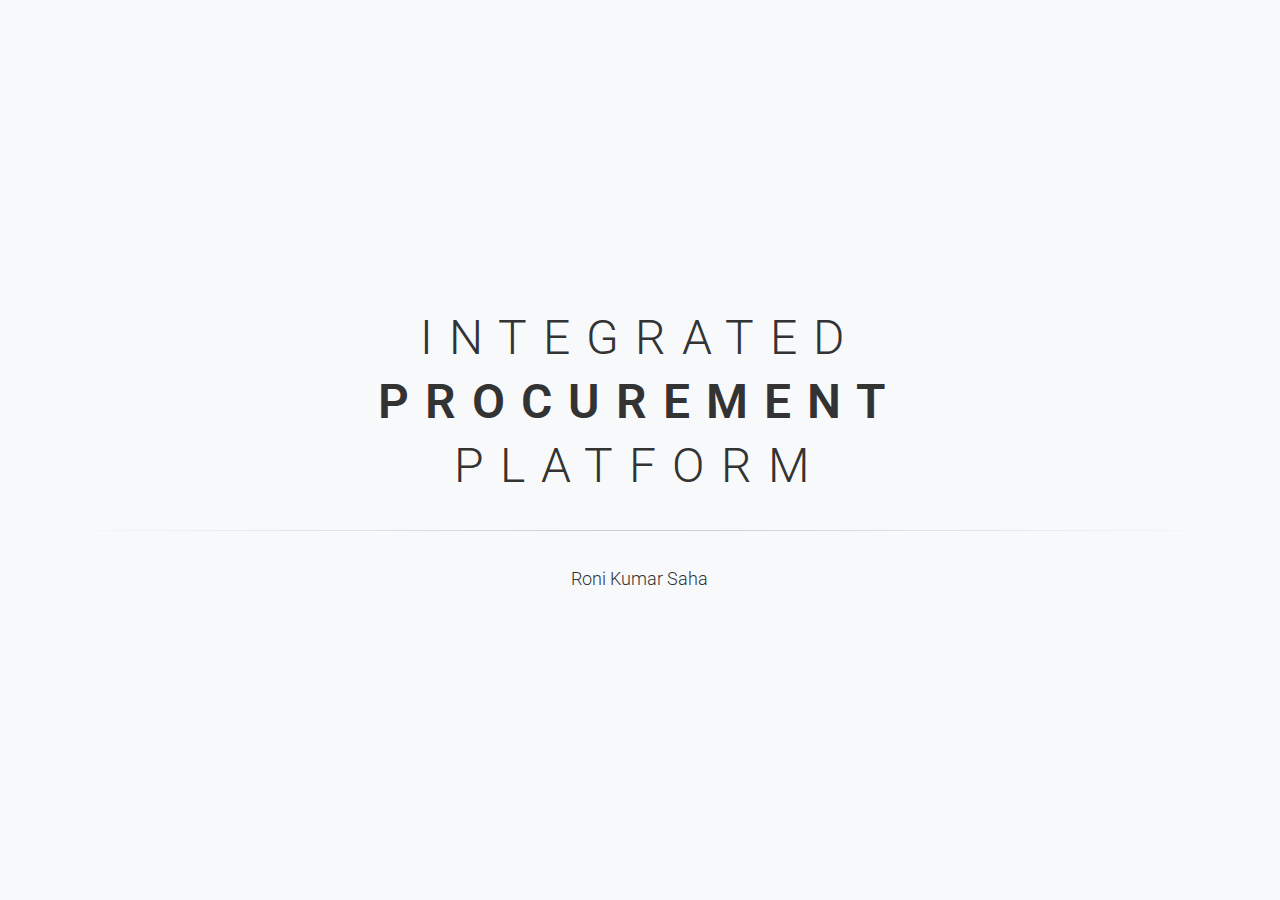
==== index.html @ 36baa663 "Slide added" ====
<!doctype html>
<html lang="en" prefix="og: http://ogp.me/ns#">
  <head>
    <meta charset="utf-8">
    <meta name="viewport" content="width=device-width, initial-scale=1">

    <!-- SEO -->
    <title>Integrated Procurement Platform </title>
    <meta name="description" content="Presentation on Next-Generation-Procurement Platform">

    <!-- Google Fonts -->
    <link href="https://fonts.googleapis.com/css?family=Roboto:100,100i,300,300i,400,400i,700,700i%7CMaitree:200,300,400,600,700&amp;subset=latin-ext" rel="stylesheet">

    <!-- CSS WebSlides -->
    <link rel="stylesheet" type='text/css' media='all' href="static/css/webslides.css">

    <!-- Optional - CSS SVG Icons (Font Awesome) -->
    <link rel="stylesheet" type='text/css' media='all' href="static/css/svg-icons.css">

    <!-- FAVICONS -->
    <link rel="shortcut icon" sizes="16x16" href="static/images/favicons/favicon.png">
    <link rel="shortcut icon" sizes="32x32" href="static/images/favicons/favicon-32.png">
    <link rel="apple-touch-icon icon" sizes="76x76" href="static/images/favicons/favicon-76.png">
    <link rel="apple-touch-icon icon" sizes="120x120" href="static/images/favicons/favicon-120.png">
    <link rel="apple-touch-icon icon" sizes="152x152" href="static/images/favicons/favicon-152.png">
    <link rel="apple-touch-icon icon" sizes="180x180" href="static/images/favicons/favicon-180.png">
    <link rel="apple-touch-icon icon" sizes="192x192" href="static/images/favicons/favicon-192.png">

    <!-- Android -->
    <meta name="mobile-web-app-capable" content="yes">
    <meta name="theme-color" content="#333333">

  </head>
  <body>
    <main role="main">
      <article id="webslides">
        <!-- Quick Guide
          - Each parent <section> in the <article id="webslides"> element is an individual slide.
          - Vertical sliding = <article id="webslides" class="vertical">
          - <div class="wrap"> = container 90% / <div class="wrap size-50"> = 45%;
        -->

        <section class="aligncenter">
          <div class="wrap">
            <div class="content-center">
              <h2 class="text-landing">INTEGRATED <b>PROCUREMENT</b> PLATFORM</h2>
            </div>
            <hr>
            <p class="content-center">
              Roni Kumar Saha
            </p>
          </div>
          <!-- .end .wrap -->
        </section>


        <section>
          <div class="wrap aligncenter">
            <h2><strong>What?</strong></h2>
          </div>
          <!-- .end .wrap -->
        </section>

        <section>
          <div class="wrap">
            <h2>Key properties</h2>
            <ul class="flexblock features">
              <li>
                <div>
                  <h2>
                    <svg class="fa-cloud">
                      <use xlink:href="#fa-cloud"></use>
                    </svg>
                    Cloud-Based​
                  </h2>
                  A cloud-based solution​
                </div>
              </li>
              <li>
                <div>
                  <h2>
                    <svg class="fa-link">
                      <use xlink:href="#fa-link"></use>
                    </svg>
                    Workflow Driven​
                  </h2>
                  Process are Workflow driven​
                </div>
              </li>
              <li>
                <div>
                  <h2>
                    <svg class="fa-sitemap">
                      <use xlink:href="#fa-sitemap"></use>
                    </svg>
                    Scalable
                  </h2>
                  Scalable to support high uses
                </div>
              </li>

              <li>
                <div>
                  <h2>
                    <svg class="fa-plug">
                      <use xlink:href="#fa-plug"></use>
                    </svg>
                    Open by design and easily extensible
                  </h2>
                </div>
              </li>
              <li>
                <div>
                  <h2>
                    <svg class="fa-th-large">
                      <use xlink:href="#fa-th-large"></use>
                    </svg>
                    Support processes of its stakeholders too.​
                  </h2>
                </div>
              </li>
              <li>
                <div>
                  <h2>
                    <svg class="fa-cogs">
                      <use xlink:href="#fa-cogs"></use>
                    </svg>
                    Support different types of process​
                  </h2>
                </div>
              </li>
            </ul>
          </div>
        </section>

        <section>
          <div class="wrap">
            <h3>biTS's Simple Model For BPO​</h3>
            <ul class="flexblock steps">
              <li>
                <span>
                  <svg class="fa-cogs">
                    <use xlink:href="#fa-cogs"></use>
                  </svg>
                </span>
                <h2>01. Build tools and technologies</h2>
              </li>
              <li>
                <div class="process step-2"></div>
                <span>
                  <svg class="fa-info-circle">
                    <use xlink:href="#fa-info-circle"></use>
                  </svg>
                </span>
                <h2>02. Gather domain knowledge​</h2>
              </li>
              <li>
                <div class="process step-3"></div>
                <span>
                  <svg class="fa-heartbeat">
                    <use xlink:href="#fa-heartbeat"></use>
                  </svg>
                </span>
                <h2>03. Improve Customer relationships​</h2>
              </li>
              <li>
                <div class="process step-3"></div>
                <span>
                   <svg class="fa-magic">
                    <use xlink:href="#fa-magic"></use>
                  </svg>
                </span>
                <h2>04. Introduce BPO Service​</h2>
              </li>

            </ul>
          </div>
          <!-- .end .wrap -->
        </section>







        <section class="aligncenter">
          <h2 class="text-emoji zoomIn">😎</h2>
          <h3><strong>Thank you!</strong></h3>
            <p><a href="https://twitter.com/ronisaha" title="@Roni on Twitter">@ronisaha</a></p>
        </section>

      </article>
      <!-- end article -->
    </main>
    <!-- end main -->

   <!-- A global footer

     <footer role="contentinfo">
      <div class="wrap">
        <p>An <a href="https://github.com/webslides/webslides">open source solution</a>, by <a href="https://twitter.com/webslides">@webslides</a>.</p>
      </div>
    </footer>  -->

    <!-- Required -->
    <script src="static/js/webslides.js"></script>
    <script>
      window.ws = new WebSlides();
    </script>

    <!-- OPTIONAL - svg-icons.js (fontastic.me - Font Awesome as svg icons) -->
    <script defer src="static/js/svg-icons.js"></script>

  </body>
</html>
---- static/css/svg-icons.css ----
/*=====================================================
Important! 
/js/svg-icons.js is required.
======================================================= */

/*=====================================================
Font Awesome 4.4 as SVG Icons via http://fontastic.me  
class = .fa- (Go to https://fortawesome.github.io/Font-Awesome/icons/)

SVG ICONS - Don't use icon fonts: 
https://speakerdeck.com/ninjanails/death-to-fa-fonts
======================================================= */

svg {
	display: inline-block;
	vertical-align: middle;
	width: 1em;
	height: 1em;

}
[class*="fa-"].large{font-size: 8rem;}


.fa-glass {
	width: 1.0000000298023224em;
}

.fa-music {
	width: 0.8571396097540855em;
}

.fa-search {
	width: 0.9285706554849185em;
}

.fa-envelope-o {
	width: 1.000000972300768em;
}

.fa-heart {
	width: 0.9999999646097422em;
}

.fa-star {
	width: 0.9285713043063879em;
}

.fa-star-o {
	width: 0.9285713043063879em;
}

.fa-user {
	width: 0.785713868836563em;
}

.fa-film {
	width: 1.071429569274187em;
}

.fa-th-large {
	width: 0.9285712415972966em;
}

.fa-th {
	width: 1.0000000521540642em;
}

.fa-th-list {
	width: 1.0000000521540642em;
}

.fa-check {
	width: 1.0000000596046448em;
}

.fa-close {
	width: 0.7857149094343185em;
}

.fa-search-plus {
	width: 0.9285706554849185em;
}

.fa-search-minus {
	width: 0.9285706554849185em;
}

.fa-power-off {
	width: 0.8571455205480252em;
}

.fa-signal {
	width: 0.9999999916180968em;
}

.fa-trash-o {
	width: 0.7857138803228736em;
}

.fa-home {
	width: 0.928572153672576em;
}

.fa-file-o {
	width: 0.8571445867419243em;
}

.fa-clock-o {
	width: 0.8571425850192682em;
}

.fa-road {
	width: 1.0714228972792625em;
}

.fa-download {
	width: 0.9285713359713554em;
}

.fa-arrow-circle-o-down {
	width: 0.8571425850192682em;
}

.fa-arrow-circle-o-up {
	width: 0.8571425850192682em;
}

.fa-inbox {
	width: 0.8571455143392086em;
}

.fa-play-circle-o {
	width: 0.8571425850192682em;
}

.fa-repeat {
	width: 0.8571445668737852em;
}

.fa-refresh {
	width: 0.8571436268589423em;
}

.fa-list-alt {
	width: 1.000000972300768em;
}

.fa-lock {
	width: 1.000000972300768em;
}

.fa-flag {
	width: 1.0357158780097961em;
}

.fa-headphones {
	width: 0.9285684004426003em;
}

.fa-volume-off {
	width: 0.42857232317328453em;
}

.fa-volume-down {
	width: 0.642858412116766em;
}

.fa-volume-up {
	width: 0.9285729192197323em;
}

.fa-qrcode {
	width: 0.7857138514518738em;
}

.fa-tag {
	width: 0.8454238213598728em;
}

.fa-tags {
	width: 1.0597098506987095em;
}

.fa-book {
	width: 0.9302451089024544em;
}

.fa-bookmark {
	width: 0.7142852507531643em;
}

.fa-print {
	width: 0.9285733308643103em;
}

.fa-camera {
	width: 1.0714288031060732em;
}

.fa-font {
	width: 0.9285733103752136em;
}

.fa-bold {
	width: 0.7857098877429962em;
}

.fa-italic {
	width: 0.5714278221130371em;
}

.fa-text-height {
	width: 1.000002734363079em;
}

.fa-text-width {
	width: 0.857142724096775em;
}

.fa-align-left {
	width: 0.9999999664723873em;
}

.fa-align-center {
	width: 1.0000009797513485em;
}

.fa-align-right {
	width: 1.0000009797513485em;
}

.fa-align-justify {
	width: 1.0000009797513485em;
}

.fa-list {
	width: 0.9999999906867743em;
}

.fa-dedent {
	width: 0.9999989476054907em;
}

.fa-indent {
	width: 0.9999989476054907em;
}

.fa-video-camera {
	width: 0.9999980057277753em;
}

.fa-image {
	width: 1.071429569274187em;
}

.fa-pencil {
	width: 0.8454248607158661em;
}

.fa-map-marker {
	width: 0.8714316554367542em;
	margin-top: -0.2em;
}

.fa-adjust {
	width: 0.8571425850192682em;
}

.fa-tint {
	width: 0.8714316815137863em;
}

.fa-edit {
	width: 0.9955342138805463em;
}

.fa-share-square-o {
	width: 0.9285693491497113em;
}

.fa-check-square-o {
	width: 0.9280096615352704em;
}

.fa-arrows {
	width: 0.9999999888241291em;
}

.fa-step-backward {
	width: 0.5714307241141796em;
}

.fa-fast-backward {
	width: 1.000000935047865em;
}

.fa-backward {
	width: 0.9966524690389633em;
}

.fa-play {
	width: 0.7851562518626451em;
}

.fa-pause {
	width: 0.8571436069905758em;
}

.fa-stop {
	width: 0.8571436069905758em;
}

.fa-forward {
	width: 0.8604901600629091em;
}

.fa-fast-forward {
	width: 0.9999990034848452em;
}

.fa-step-forward {
	width: 0.5714267063885927em;
}

.fa-eject {
	width: 0.85825614631176em;
}

.fa-chevron-left {
	width: 0.7500009983778em;
}

.fa-chevron-right {
	width: 0.6785712540149689em;
}

.fa-plus-circle {
	width: 0.8571425850192682em;
}

.fa-minus-circle {
	width: 0.8571425850192682em;
}

.fa-times-circle {
	width: 0.8571425850192682em;
}

.fa-check-circle {
	width: 0.8571425850192682em;
}

.fa-question-circle {
	width: 0.8571425850192682em;
}

.fa-info-circle {
	width: 0.8571425850192682em;
}

.fa-crosshairs {
	width: 0.8571436069905758em;
}

.fa-times-circle-o {
	width: 0.8571425850192682em;
}

.fa-check-circle-o {
	width: 0.8571425850192682em;
}

.fa-ban {
	width: 0.8571426247557004em;
}

.fa-arrow-left {
	width: 0.8928571492433548em;
}

.fa-arrow-right {
	width: 0.8214280630151052em;
}

.fa-arrow-up {
	width: 0.9285692870616913em;
}

.fa-arrow-down {
	width: 0.9285712018609047em;
}

.fa-mail-forward {
	width: 1.0000031888484955em;
}

.fa-expand {
	width: 0.8571445606648922em;
}

.fa-compress {
	width: 0.8571445886045694em;
}

.fa-plus {
	width: 0.785714827477932em;
}

.fa-minus {
	width: 0.7857138440012932em;
}

.fa-asterisk {
	width: 0.9285713285207748em;
}

.fa-exclamation-circle {
	width: 0.8571425850192682em;
}

.fa-leaf {
	width: 0.9999980080174282em;
}

.fa-fire {
	width: 0.7857128586620092em;
}

.fa-eye {
	width: 0.9999980051070452em;
}

.fa-eye-slash {
	width: 1.000001983717084em;
}

.fa-exclamation-triangle {
	width: 0.9999999636784196em;
}

.fa-plane {
	width: 0.7860879210056737em;
}

.fa-calendar {
	width: 0.9285707051554937em;
}

.fa-random {
	width: 0.9999999022111297em;
}

.fa-comment {
	width: 0.9999974196152834em;
}

.fa-magnet {
	width: 0.8571425850192682em;
}

.fa-chevron-up {
	width: 0.9999999701976776em;
}

.fa-chevron-down {
	width: 0.9999999850988388em;
}

.fa-retweet {
	width: 1.0714306645095348em;
}

.fa-shopping-cart {
	width: 0.9285732470452785em;
}

.fa-folder {
	width: 0.9285712813336886em;
}

.fa-folder-open {
	width: 1.0485479356721044em;
}

.fa-arrows-v {
	width: 0.42857228219509125em;
}

.fa-arrows-h {
	width: 1.000000972300768em;
}

.fa-bar-chart {
	width: 1.1428574323654175em;
}



.fa-camera-retro {
	width: 1.0000000074505806em;
}

.fa-key {
	width: 0.9391738375027963em;
}

.fa-cogs {
	width: 1.0714287403970957em;
}

.fa-comments {
	width: 1.0000034073991628em;
}

.fa-thumbs-o-up {
	width: 0.8571465983986855em;
}

.fa-thumbs-o-down {
	width: 0.8571435585618019em;
}

.fa-star-half {
	width: 0.4642870929092169em;
}

.fa-heart-o {
	width: 1.0000009778887033em;
}

.fa-sign-out {
	width: 0.875000032285854em;
}

.fa-linkedin-square {
	width: 0.8571416462459638em;
}

.fa-thumb-tack {
	width: 0.6428600810468197em;
}

.fa-external-link {
	width: 0.9999981845417096em;
}

.fa-sign-in {
	width: 0.8571436069905758em;
}

.fa-trophy {
	width: 0.9285706554849185em;
}

.fa-upload {
	width: 0.9285723492503166em;
}

.fa-lemon-o {
	width: 0.8565869312733412em;
}

.fa-phone {
	width: 0.7857128540053964em;
}

.fa-square-o {
	width: 0.7857118571796491em;
}

.fa-bookmark-o {
	width: 0.7142852507531643em;
}

.fa-phone-square {
	width: 0.8571416462459638em;
}

.fa-unlock {
	width: 1.000000972300768em;
}

.fa-credit-card {
	width: 1.0714279003441334em;
}

.fa-feed {
	width: 0.7864560410380363em;
}

.fa-hdd-o {
	width: 0.8571435995399952em;
}

.fa-bullhorn {
	width: 1.000001672655344em;
}

.fa-bell-o {
	width: 0.999999426305294em;
}

.fa-certificate {
	width: 0.8571425257250667em;
}

.fa-hand-o-right {
	width: 1.0000000074505806em;
}

.fa-hand-o-left {
	width: 0.9999989792704582em;
}

.fa-hand-o-up {
	width: 0.8571425552167966em;
}

.fa-hand-o-down {
	width: 0.8571416288614273em;
}

.fa-arrow-circle-left {
	width: 0.8571425850192682em;
}

.fa-arrow-circle-right {
	width: 0.8571425850192682em;
}

.fa-arrow-circle-up {
	width: 0.8571425850192682em;
}

.fa-arrow-circle-down {
	width: 0.8571425850192682em;
}

.fa-wrench {
	width: 0.9391775503754616em;
}

.fa-tasks {
	width: 1.0000009797513485em;
}

.fa-filter {
	width: 0.7857138165272772em;
}

.fa-arrows-alt {
	width: 0.857147540897131em;
}

.fa-group {
	width: 1.071428755919138em;
}

.fa-chain {
	width: 0.9285723119974136em;
}

.fa-cloud {
	width: 1.0714285423358234em;
}

.fa-flask {
	width: 0.9285696372389793em;
}

.fa-cut {
	width: 0.9975810423493385em;
}

.fa-copy {
	width: 1.0000010058283806em;
}

.fa-paperclip {
	width: 0.7857148349285126em;
}

.fa-floppy-o {
	width: 0.8571445867419243em;
}

.fa-square {
	width: 0.8571416462459638em;
}

.fa-bars {
	width: 0.8571436069905758em;
}

.fa-list-ul {
	width: 1.0000010132789612em;
}

.fa-list-ol {
	width: 1.0083701331168413em;
}

.fa-strikethrough {
	width: 0.9999989485368133em;
}

.fa-underline {
	width: 0.8571445560082793em;
}

.fa-table {
	width: 0.9285723157227039em;
}

.fa-magic {
	width: 0.9436386581510305em;
}

.fa-truck {
	width: 1.0357128381729126em;
}

.fa-pinterest {
	width: 0.8571391701698303em;
}

.fa-pinterest-square {
	width: 0.8571406031646802em;
}

.fa-google-plus-square {
	width: 0.8571416462459638em;
}

.fa-google-plus {
	width: 1.2857149516544268em;
}

.fa-money {
	width: 1.0714295767247677em;
}

.fa-caret-down {
	width: 0.571429718285799em;
}

.fa-caret-up {
	width: 0.5714296959340572em;
}

.fa-caret-left {
	width: 0.3928574174642563em;
}

.fa-caret-right {
	width: 0.32142970090126255em;
}

.fa-columns {
	width: 0.9285723157227039em;
}

.fa-sort {
	width: 0.5714296959340572em;
}

.fa-sort-desc {
	width: 0.571429718285799em;
}

.fa-sort-asc {
	width: 0.5714296959340572em;
}

.fa-envelope {
	width: 1.0000022239983082em;
}

.fa-linkedin {
	width: 0.8571429451305903em;
}

.fa-rotate-left {
	width: 0.8571445606648922em;
}

.fa-gavel {
	width: 1.0106014609336853em;
}

.fa-dashboard {
	width: 1.000001922249794em;
}

.fa-comment-o {
	width: 0.9999974196152834em;
}

.fa-comments-o {
	width: 1.0000035266084524em;
}

.fa-bolt {
	width: 1.000000972300768em;
}

.fa-sitemap {
	width: 1.0000010058283806em;
}

.fa-umbrella {
	width: 0.9285703394562006em;
}

.fa-clipboard {
	width: 1.000001959502697em;
}

.fa-lightbulb-o {
	width: 0.5714296922087669em;
}

.fa-exchange {
	width: 0.9999989476054907em;
}

.fa-cloud-download {
	width: 1.0714285423358234em;
}

.fa-cloud-upload {
	width: 1.0714285423358234em;
}

.fa-user-md {
	width: 0.785713868836563em;
}

.fa-stethoscope {
	width: 0.7857138092319147em;
}

.fa-suitcase {
	width: 1.000000116725687em;
}

.fa-bell {
	width: 0.999999426305294em;
}

.fa-coffee {
	width: 1.0357122694451846em;
}

.fa-cutlery {
	width: 0.7857128530740738em;
}

.fa-file-text-o {
	width: 0.8571445867419243em;
}

.fa-building-o {
	width: 1.000000116725687em;
}

.fa-hospital-o {
	width: 1.000000116725687em;
}

.fa-ambulance {
	width: 1.1071423441171646em;
}

.fa-medkit {
	width: 1.000000116725687em;
}

.fa-fighter-jet {
	width: 1.0714295953512192em;
}

.fa-beer {
	width: 0.9642851203680038em;
}

.fa-h-square {
	width: 0.8571416462459638em;
}

.fa-plus-square {
	width: 0.8571416462459638em;
}

.fa-angle-double-left {
	width: 0.5892861261963844em;
}

.fa-angle-double-right {
	width: 0.5535723362118006em;
}

.fa-angle-double-up {
	width: 0.642861433327198em;
}

.fa-angle-double-down {
	width: 0.6428574100136757em;
}

.fa-angle-left {
	width: 0.3750009909272194em;
}

.fa-angle-right {
	width: 0.3392861280590296em;
}

.fa-angle-up {
	width: 0.642861433327198em;
}

.fa-angle-down {
	width: 0.6428574100136757em;
}

.fa-desktop {
	width: 1.071435708552599em;
}

.fa-laptop {
	width: 1.071429569274187em;
}

.fa-tablet {
	width: 1.071429569274187em;
}

.fa-mobile {
	width: 1.071429569274187em;
}

.fa-circle-o {
	width: 0.8571425850192682em;
}

.fa-quote-left {
	width: 0.9285713583230972em;
}

.fa-quote-right {
	width: 0.9285713285207748em;
}

.fa-spinner {
	width: 1.0000000596046448em;
}

.fa-circle {
	width: 0.8571425850192682em;
}

.fa-mail-reply {
	width: 1.0000029690563679em;
}

.fa-folder-o {
	width: 0.9285712813336886em;
}

.fa-folder-open-o {
	width: 1.0652896141011752em;
}

.fa-smile-o {
	width: 0.8571425850192682em;
}

.fa-frown-o {
	width: 0.8571425850192682em;
}

.fa-meh-o {
	width: 0.8571425850192682em;
}

.fa-gamepad {
	width: 1.0714295854171496em;
}

.fa-keyboard-o {
	width: 1.0714286640286446em;
}

.fa-flag-o {
	width: 1.0357160121202469em;
}

.fa-flag-checkered {
	width: 1.0357160121202469em;
}

.fa-terminal {
	width: 0.9358262214809656em;
}

.fa-code {
	width: 1.0714276805520058em;
}

.fa-mail-reply-all {
	width: 0.9999999292194843em;
}

.fa-star-half-empty {
	width: 0.9285682821646333em;
}

.fa-location-arrow {
	width: 0.7859947793185711em;
}

.fa-crop {
	width: 0.9285703515633941em;
}

.fa-code-fork {
	width: 0.5714296698570251em;
}

.fa-chain-broken {
	width: 0.9285713344191509em;
}

.fa-question {
	width: 0.6221200153231621em;
}

.fa-info {
	width: 0.857143547385931em;
}

.fa-exclamation {
	width: 0.857143547385931em
}

.fa-superscript {
	width: 0.8588164150714874em;
}

.fa-subscript {
	width: 0.8599326312541962em;
}

.fa-eraser {
	width: 1.071428793715313em;
}

.fa-puzzle-piece {
	width: 0.9285733483266085em;
}

.fa-microphone {
	width: 0.6428574770689011em;
}

.fa-microphone-slash {
	width: 0.7857128698378801em;
}

.fa-shield {
	width: 0.7142831720411777em;
}

.fa-calendar-o {
	width: 0.9285707051554937em;
}

.fa-fire-extinguisher {
	width: 0.7845058117527515em;
}

.fa-rocket {
	width: 0.9441959485411644em;
}

.fa-maxcdn {
	width: 0.9815869629383087em;
}

.fa-chevron-circle-left {
	width: 0.8571425850192682em;
}

.fa-chevron-circle-right {
	width: 0.8571425850192682em;
}

.fa-chevron-circle-up {
	width: 0.8571425850192682em;
}

.fa-chevron-circle-down {
	width: 0.8571425850192682em;
}

.fa-html5 {
	width: 0.7857138514518738em;
}

.fa-css3 {
	width: 1.0000000596046448em;
}

.fa-anchor {
	width: 0.9999980125576258em;
}

.fa-unlock-alt {
	width: 1.000000972300768em;
}

.fa-bullseye {
	width: 0.8571425850192682em;
}

.fa-ellipsis-h {
	width: 0.7857148125767708em;
}

.fa-ellipsis-v {
	width: 0.21428712457418442em;
}

.fa-rss-square {
	width: 0.8571416462459638em;
}

.fa-play-circle {
	width: 0.8571425850192682em;
}

.fa-ticket {
	width: 1.0005576871335506em;
}

.fa-minus-square {
	width: 0.8571416462459638em;
}

.fa-minus-square-o {
	width: 0.7857118571796491em;
}

.fa-level-up {
	width: 0.5734755680896342em;
}

.fa-level-down {
	width: 0.5731032819021493em;
}

.fa-check-square {
	width: 0.8571416462459638em;
}

.fa-pencil-square {
	width: 0.8571416462459638em;
}

.fa-external-link-square {
	width: 0.8571416462459638em;
}

.fa-share-square {
	width: 0.8571416462459638em;
}

.fa-caret-square-o-down {
	width: 0.8571416462459638em;
}

.fa-caret-square-o-up {
	width: 0.8571416462459638em;
}

.fa-caret-square-o-right {
	width: 0.8571416462459638em;
}

.fa-eur {
	width: 0.565288751386106em;
}

.fa-gbp {
	width: 0.5691953515633941em;
}

.fa-dollar {
	width: 0.5691973492503166em;
}

.fa-inr {
	width: 0.5011180695146322em;
}

.fa-cny {
	width: 0.5731013106415048em;
}

.fa-rouble {
	width: 0.7142853057011962em;
}

.fa-krw {
	width: 1.0000009899958968em;
}

.fa-bitcoin {
	width: 0.736978217959404em;
}

.fa-file {
	width: 0.8571426197886467em;
}

.fa-file-text {
	width: 0.8571426197886467em;
}

.fa-sort-alpha-asc {
	width: 0.9428952634334564em;
}

.fa-sort-alpha-desc {
	width: 0.9428952634334564em;
}

.fa-sort-amount-asc {
	width: 1.0159967839717865em;
}

.fa-sort-amount-desc {
	width: 1.0159967839717865em;
}

.fa-sort-numeric-asc {
	width: 0.8452380001544952em;
}

.fa-sort-numeric-desc {
	width: 0.8452380001544952em;
}

.fa-thumbs-up {
	width: 0.8928591571748257em;
}

.fa-thumbs-down {
	width: 0.8928584419190884em;
}

.fa-youtube-square {
	width: 0.8571416462459638em;
}

.fa-youtube {
	width: 0.8571435324847698em;
}

.fa-xing {
	width: 0.786087267100811em;
}

.fa-xing-square {
	width: 0.8571416462459638em;
}

.fa-youtube-play {
	width: 1.0000000305008143em;
}

.fa-stack-overflow {
	width: 0.8571415841579437em;
}

.fa-instagram {
	width: 0.8571416462459638em;
}

.fa-flickr {
	width: 0.8571436131993941em;
}

.fa-adn {
	width: 0.8571425850192682em;
}

.fa-bitbucket {
	width: 0.78617824614048em;
}

.fa-bitbucket-square {
	width: 0.8571416462459638em;
}

.fa-tumblr {
	width: 0.6093739867210388em;
}

.fa-tumblr-square {
	width: 0.8571416462459638em;
}

.fa-long-arrow-down {
	width: 0.42857166891917586em;
}

.fa-long-arrow-up {
	width: 0.4285729229450226em;
}

.fa-long-arrow-left {
	width: 1.0357138589024544em;
}

.fa-long-arrow-right {
	width: 0.9642862295731902em;
}

.fa-female {
	width: 0.7142941057682037em;
}

.fa-male {
	width: 0.5714317113161087em;
}

.fa-gittip {
	width: 0.8571425850192682em;
}

.fa-sun-o {
	width: 1.0000000223517418em;
}

.fa-moon-o {
	width: 0.8213352287809048em;
}

.fa-archive {
	width: 1.0000020563602448em;
}

.fa-bug {
	width: 0.9285741709172726em;
}

.fa-vk {
	width: 1.0777527708560228em;
}

.fa-weibo {
	width: 1.0041852121551074em;
}

.fa-renren {
	width: 0.8571416437625885em;
}

.fa-pagelines {
	width: 0.7823682955154254em;
}

.fa-stack-exchange {
	width: 0.7142871618270874em;
}

.fa-arrow-circle-o-right {
	width: 0.8571425850192682em;
}

.fa-arrow-circle-o-left {
	width: 0.8571425850192682em;
}

.fa-caret-square-o-left {
	width: 0.8571416462459638em;
}

.fa-dot-circle-o {
	width: 0.8571425850192682em;
}

.fa-wheelchair {
	width: 0.9090400412678719em;
}

.fa-vimeo-square {
	width: 0.8571416462459638em;
}

.fa-try {
	width: 0.6428615320473909em;
}

.fa-plus-square-o {
	width: 0.7857118571796491em;
}

.fa-space-shuttle {
	width: 1.214285247027874em;
}

.fa-slack {
	width: 0.9285693690180779em;
}

.fa-envelope-square {
	width: 0.8571436131993941em;
}

.fa-wordpress {
	width: 1.0000000049670539em;
}

.fa-openid {
	width: 0.9999983335533216em;
}

.fa-bank {
	width: 1.0714267492294312em;
}

.fa-graduation-cap {
	width: 1.2857187371701002em;
}

.fa-yahoo {
	width: 0.8571445047855377em;
}

.fa-google {
	width: 0.8398430943489075em;
}

.fa-reddit {
	width: 1.0000000049670539em;
}

.fa-reddit-square {
	width: 0.8571416462459638em;
}

.fa-stumbleupon-circle {
	width: 0.8571425850192682em;
}

.fa-stumbleupon {
	width: 1.0714269926149882em;
}

.fa-delicious {
	width: 0.8571416462459638em;
}

.fa-digg {
	width: 1.1428574323654175em;
}

.fa-pied-piper {
	width: 0.8571416462459638em;
}

.fa-pied-piper-alt {
	width: 1.1372744292020798em;
}

.fa-drupal {
	width: 0.8571418623128011em;
}

.fa-joomla {
	width: 0.8571426148215924em;
}

.fa-language {
	width: 0.8571416030172259em;
}

.fa-fax {
	width: 1.0000000037252903em;
}

.fa-building {
	width: 0.7857138179242611em;
}

.fa-child {
	width: 0.7142872214317322em;
}

.fa-paw {
	width: 0.9285706828037519em;
}

.fa-spoon {
	width: 1.0000000298023224em;
}

.fa-cube {
	width: 0.9285703506320715em;
}

.fa-cubes {
	width: 1.2142920158803463em;
}

.fa-behance {
	width: 1.1428583860397339em;
}

.fa-behance-square {
	width: 0.8571436131993941em;
}

.fa-steam {
	width: 0.9999989867210388em;
}

.fa-steam-square {
	width: 0.8571436131992414em;
}

.fa-recycle {
	width: 1.0012093782424927em;
}

.fa-automobile {
	width: 1.1428605308756232em;
}

.fa-cab {
	width: 1.1428585043177009em;
}

.fa-tree {
	width: 0.8571485541760921em;
}

.fa-spotify {
	width: 0.8571425850192682em;
}

.fa-deviantart {
	width: 0.5714287161827087em;
}

.fa-soundcloud {
	width: 1.2857149858027697em;
}

.fa-database {
	width: 0.8571426197886467em;
}

.fa-file-pdf-o {
	width: 0.8571445867419243em;
}

.fa-file-word-o {
	width: 0.8571445867419243em;
}

.fa-file-excel-o {
	width: 0.8571445867419243em;
}

.fa-file-powerpoint-o {
	width: 0.8571445867419243em;
}

.fa-file-image-o {
	width: 0.8571445867419243em;
}

.fa-file-archive-o {
	width: 0.8571445867419243em;
}

.fa-file-audio-o {
	width: 0.8571445867419243em;
}

.fa-file-movie-o {
	width: 0.8571445867419243em;
}

.fa-file-code-o {
	width: 0.8571445867419243em;
}

.fa-vine {
	width: 0.857145681977272em;
}

.fa-codepen {
	width: 1.0000000298023224em;
}

.fa-jsfiddle {
	width: 1.1428555250167847em;
}

.fa-life-bouy {
	width: 1.0000000049670539em;
}

.fa-circle-o-notch {
	width: 0.9999980702996254em;
}

.fa-ra {
	width: 0.999438002705574em;
}

.fa-empire {
	width: 1.0000000049670539em;
}

.fa-git-square {
	width: 0.8571416462459638em;
}

.fa-git {
	width: 1.0000000447034836em;
}

.fa-hacker-news {
	width: 0.8571416462459638em;
}

.fa-tencent-weibo {
	width: 0.7142878770828247em;
}

.fa-qq {
	width: 1.0000018551945686em;
}

.fa-wechat {
	width: 1.142860472202301em;
}

.fa-paper-plane {
	width: 1.0009309110464528em;
}

.fa-paper-plane-o {
	width: 1.0005583113525063em;
}

.fa-history {
	width: 0.8571445606648922em;
}

.fa-circle-thin {
	width: 0.8571425850192682em;
}

.fa-header {
	width: 1.0000018998980522em;
}

.fa-paragraph {
	width: 0.7265684753656387em;
}

.fa-sliders {
	width: 0.8571425676345825em;
}

.fa-share-alt {
	width: 0.8571425974369049em;
}

.fa-share-alt-square {
	width: 0.8571416462459638em;
}

.fa-bomb {
	width: 1.0000009909272194em;
}

.fa-futbol-o {
	width: 1.0000000049670539em;
}

.fa-tty {
	width: 1.0000020181760192em;
}

.fa-binoculars {
	width: 1.0000019930303097em;
}

.fa-plug {
	width: 0.9999989569187164em;
}

.fa-slideshare {
	width: 1.000006040558219em;
}

.fa-twitch {
	width: 0.9999990165233612em;
}

.fa-yelp {
	width: 0.8580739721655846em;
}

.fa-newspaper-o {
	width: 1.1428594440221786em;
}

.fa-wifi {
	width: 1.142857201397419em;
}

.fa-calculator {
	width: 0.9285713012019414em;
}

.fa-google-wallet {
	width: 0.9977688640356064em;
}

.fa-cc-visa {
	width: 1.2857130939760282em;
}

.fa-cc-mastercard {
	width: 1.2857130939760282em;
}

.fa-cc-discover {
	width: 1.2857129871845245em;
}

.fa-cc-amex {
	width: 1.285718947649002em;
}

.fa-cc-paypal {
	width: 1.2857130939760282em;
}

.fa-cc-stripe {
	width: 1.2857130939760282em;
}

.fa-bell-slash {
	width: 1.1428565569221973em;
}

.fa-bell-slash-o {
	width: 1.1428565569221973em;
}

.fa-trash {
	width: 0.7857138803228736em;
}

.fa-copyright {
	width: 0.8571425850192682em;
}

.fa-at {
	width: 0.8571425999204312em;
}

.fa-eyedropper {
	width: 1.0000010132789612em;
}

.fa-paint-brush {
	width: 0.9988838285207748em;
}

.fa-birthday-cake {
	width: 0.9999999776482582em;
}

.fa-area-chart {
	width: 1.1428574323654175em;
}

.fa-pie-chart {
	width: 0.964285093049206em;
}

.fa-line-chart {
	width: 1.1428574323654175em;
}

.fa-lastfm {
	width: 1.0000022376577817em;
}

.fa-lastfm-square {
	width: 0.8571416462459638em;
}

.fa-toggle-off {
	width: 1.142858593414303em;
}

.fa-toggle-on {
	width: 1.14285634085536em;
}

.fa-bicycle {
	width: 1.28571296234918em;
}

.fa-bus {
	width: 0.8571415692567825em;
}

.fa-ioxhost {
	width: 1.1428571175783873em;
}

.fa-angellist {
	width: 0.7142852619290352em;
}

.fa-cc {
	width: 1.1428574323654175em;
}

.fa-ils {
	width: 0.7678564703091979em;
}

.fa-meanpath {
	width: 0.8571436131994687em;
}

.fa-buysellads {
	width: 0.8571436107158661em;
}

.fa-connectdevelop {
	width: 1.1428584707900882em;
}

.fa-dashcube {
	width: 0.785714864730835em;
}

.fa-forumbee {
	width: 0.8571425694972277em;
}

.fa-leanpub {
	width: 1.142857511062175em;
}

.fa-sellsy {
	width: 1.1428565382957458em;
}

.fa-shirtsinbulk {
	width: 0.8571415543556213em;
}

.fa-simplybuilt {
	width: 1.142860271036625em;
}

.fa-skyatlas {
	width: 1.14285752673959em;
}

.fa-cart-plus {
	width: 0.928574200719595em;
}

.fa-cart-arrow-down {
	width: 0.928574200719595em;
}

.fa-diamond {
	width: 1.142861483618617em;
}

.fa-ship {
	width: 1.142856314778328em;
}

.fa-user-secret {
	width: 0.785717862347763em;
}

.fa-motorcycle {
	width: 1.2885052015384417em;
}

.fa-street-view {
	width: 0.7857207879424095em;
}

.fa-heartbeat {
	width: 1.0000009760260582em;
}

.fa-venus {
	width: 0.6395084308460355em;
}

.fa-mars {
	width: 0.8571416437625885em;
}

.fa-mercury {
	width: 0.6428571790456772em;
}

.fa-intersex {
	width: 0.7823648327030241em;
}

.fa-transgender-alt {
	width: 0.9285693382844329em;
}

.fa-venus-double {
	width: 0.9999989913776517em;
}

.fa-mars-double {
	width: 1.0690097333863378em;
}

.fa-venus-mars {
	width: 1.1376486765220761em;
}

.fa-mars-stroke {
	width: 0.8571426570415497em;
}

.fa-mars-stroke-v {
	width: 0.6395094422623515em;
}

.fa-mars-stroke-h {
	width: 1.066592177376151em;
}

.fa-neuter {
	width: 0.6428564637899399em;
}

.fa-genderless {
	width: 0.6428574621677399em;
}

.fa-facebook-official {
	width: 0.8571436237543821em;
}

.fa-pinterest-p {
	width: 0.7142868041992188em;
}

.fa-whatsapp {
	width: 0.857144296169281em;
}

.fa-user-plus {
	width: 1.1428584034244977em;
}

.fa-user-times {
	width: 1.1378349239627532em;
}

.fa-bed {
	width: 1.1428574621677399em;
}

.fa-viacoin {
	width: 0.8571425676345825em;
}

.fa-train {
	width: 0.857141618927244em;
}

.fa-subway {
	width: 0.857141618927244em;
}

.fa-medium {
	width: 1.0000000428408384em;
}

.fa-y-combinator {
	width: 0.8571425676345825em;
}

.fa-optin-monster {
	width: 1.2812500447034836em;
}

.fa-opencart {
	width: 1.2865476533770561em;
}

.fa-expeditedssl {
	width: 1.0000000049670539em;
}
.fa-battery-full {
	width: 1.2857148237526417em;
}
.fa-battery-4 {
	width: 1.2857148237526417em;
}

.fa-battery-3 {
	width: 1.285716611891985em;
}

.fa-battery-2 {
	width: 1.285716611891985em;
}

.fa-battery-1 {
	width: 1.285716611891985em;
}

.fa-battery-0 {
	width: 1.285716611891985em;
}

.fa-mouse-pointer {
	width: 0.6463916040956974em;
}

.fa-i-cursor {
	width: 0.5em;
}

.fa-object-group {
	width: 1.142856389284134em;
}

.fa-object-ungroup {
	width: 1.2857120633125305em;
}

.fa-sticky-note {
	width: 0.8571426197886467em;
}

.fa-sticky-note-o {
	width: 0.8571405932307243em;
}

.fa-cc-jcb {
	width: 1.2857130939760282em;
}

.fa-cc-diners-club {
	width: 1.2857130939760282em;
}

.fa-clone {
	width: 0.9999999590218067em;
}

.fa-balance-scale {
	width: 1.2942902165651321em;
}

.fa-hourglass-o {
	width: 0.8571416353806853em;
}

.fa-hourglass-1 {
	width: 0.8571416353806853em;
}

.fa-hourglass-2 {
	width: 0.8571416353806853em;
}

.fa-hourglass-3 {
	width: 0.8571416353806853em;
}

.fa-hourglass {
	width: 0.8571436023339629em;
}

.fa-hand-grab-o {
	width: 0.8571436107158661em;
}

.fa-hand-paper-o {
	width: 0.9107128493487835em;
}

.fa-hand-scissors-o {
	width: 0.9999980007607974em;
}

.fa-hand-lizard-o {
	width: 1.1428582593798637em;
}

.fa-hand-spock-o {
	width: 1.0714277178049088em;
}

.fa-hand-pointer-o {
	width: 0.9285682551562786em;
}

.fa-trademark {
	width: 1.1008171644061804em;
}

.fa-registered {
	width: 1.0000000049670539em;
}

.fa-creative-commons {
	width: 1.0000000049670539em;
}

.fa-gg {
	width: 1.142856478691101em;
}

.fa-gg-circle {
	width: 1.0000000049670539em;
}

.fa-tripadvisor {
	width: 1.2857139185070992em;
}

.fa-odnoklassniki {
	width: 0.7142824977636337em;
}

.fa-odnoklassniki-square {
	width: 0.8571416462459638em;
}

.fa-get-pocket {
	width: 0.959822304546833em;
}

.fa-wikipedia-w {
	width: 1.2857110323384404em;
}

.fa-safari {
	width: 1.0000000049670539em;
}

.fa-chrome {
	width: 1.0002786591649055em;
}

.fa-firefox {
	width: 0.9985101446509361em;
}

.fa-opera {
	width: 1.0000011399388313em;
}

.fa-internet-explorer {
	width: 0.9999980032444em;
}

.fa-television {
	width: 1.1714316554367542em;
}

.fa-contao {
	width: 1.000000111758709em;
}

.fa-500px {
	width: 0.7951981648802757em;
}

.fa-amazon {
	width: 1.0010244324803352em;
}

.fa-calendar-plus-o {
	width: 0.9285713012019414em;
}

.fa-calendar-minus-o {
	width: 0.9285707051554937em;
}

.fa-calendar-times-o {
	width: 0.9285707051554937em;
}

.fa-calendar-check-o {
	width: 0.9285707051554937em;
}

.fa-industry {
	width: 0.9999989531934261em;
}

.fa-map-pin {
	width: 0.5714278568824156em;
}

.fa-map-signs {
	width: 1.0000010207295418em;
}

.fa-map-o {
	width: 1.1428583338856697em;
}

.fa-map {
	width: 0.9999999906867743em;
}

.fa-commenting {
	width: 1.0000040555996748em;
}

.fa-commenting-o {
	width: 0.9999974196152834em;
}

.fa-houzz {
	width: 0.5714277625083923em;
}

.fa-vimeo {
	width: 1.0050220787525177em;
}

.fa-black-tie {
	width: 0.8571425676345825em;
}

.fa-fonticons {
	width: 0.8571425676345825em;
}

.fa-reddit-alien {
	width: 1.0000009834766388em;
}

.fa-edge {
	width: 0.9999999701976776em;
}

.fa-credit-card-alt {
	width: 1.2857139110565186em;
}

.fa-codiepie {
	width: 0.9542412211497626em;
}

.fa-modx {
	width: 0.9999999403953552em;
}

.fa-fort-awesome {
	width: 0.9285743236541748em;
}

.fa-usb {
	width: 1.2857153688868266em;
}

.fa-product-hunt {
	width: 1.0000000049670539em;
}

.fa-mixcloud {
	width: 1.2857142388820648em;
}

.fa-scribd {
	width: 0.8569198697805405em;
}

.fa-pause-circle {
	width: 0.8571425850192682em;
}

.fa-pause-circle-o {
	width: 0.8571425850192682em;
}

.fa-stop-circle {
	width: 0.8571425850192682em;
}

.fa-stop-circle-o {
	width: 0.8571425850192682em;
}

.fa-shopping-bag {
	width: 0.9999990325886756em;
}

.fa-shopping-basket {
	width: 1.1428582395116678em;
}

.fa-hashtag {
	width: 1.000002235174179em;
}

.fa-bluetooth {
	width: 0.8571405559778214em;
}

.fa-bluetooth-b {
	width: 0.5714296698570251em;
}

.fa-percent {
	width: 0.857141618927244em;
}
.fa-university {
	width: 1.1428583338856697em;
}
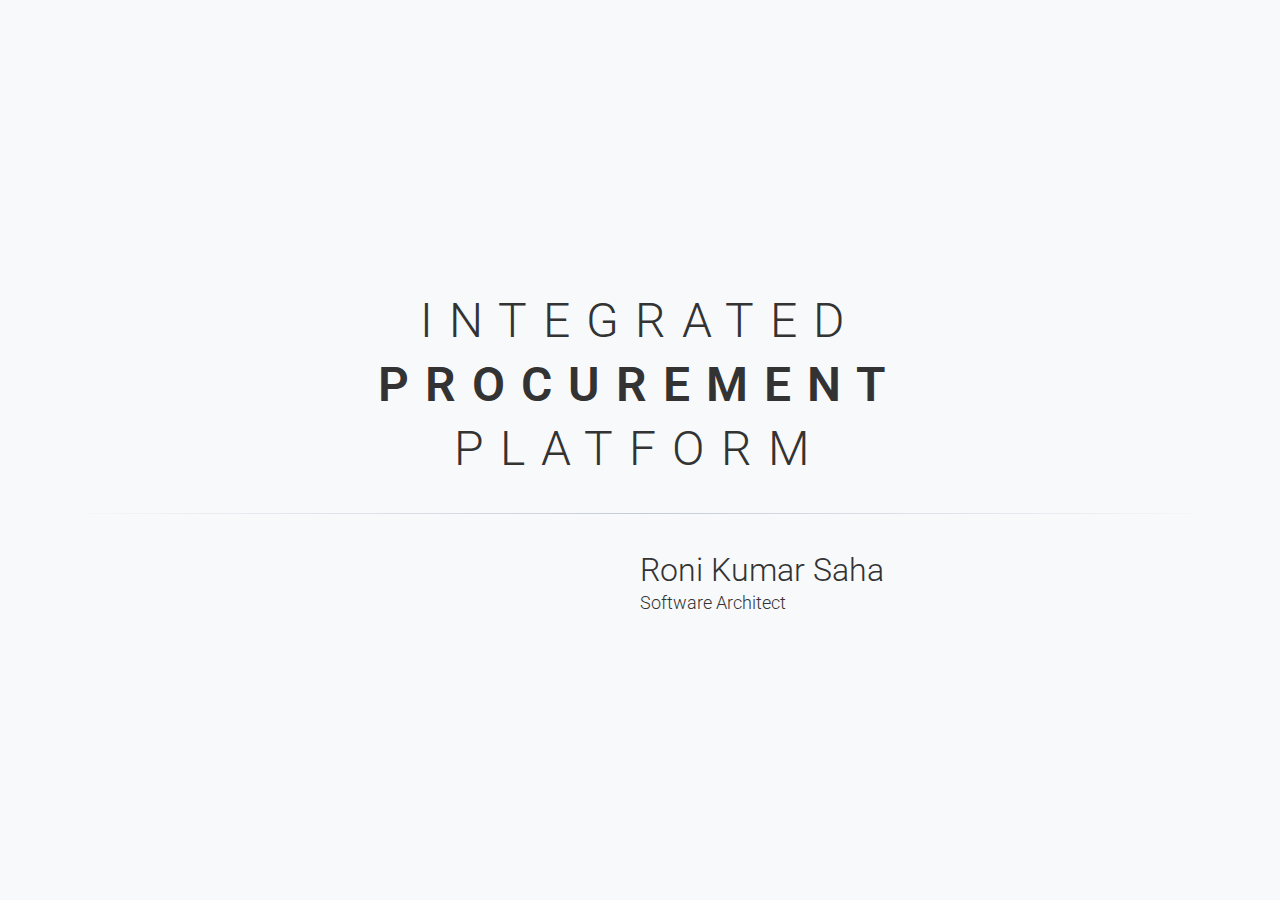
==== commit 52040c0a: "Add more slides" ====
--- a/index.html
+++ b/index.html
@@ -1,6 +1,6 @@
 <!doctype html>
 <html lang="en" prefix="og: http://ogp.me/ns#">
-  <head>
+<head>
     <meta charset="utf-8">
     <meta name="viewport" content="width=device-width, initial-scale=1">
 
@@ -9,7 +9,8 @@
     <meta name="description" content="Presentation on Next-Generation-Procurement Platform">
 
     <!-- Google Fonts -->
-    <link href="https://fonts.googleapis.com/css?family=Roboto:100,100i,300,300i,400,400i,700,700i%7CMaitree:200,300,400,600,700&amp;subset=latin-ext" rel="stylesheet">
+    <link href="https://fonts.googleapis.com/css?family=Roboto:100,100i,300,300i,400,400i,700,700i%7CMaitree:200,300,400,600,700&amp;subset=latin-ext"
+          rel="stylesheet">
 
     <!-- CSS WebSlides -->
     <link rel="stylesheet" type='text/css' media='all' href="static/css/webslides.css">
@@ -30,10 +31,10 @@
     <meta name="mobile-web-app-capable" content="yes">
     <meta name="theme-color" content="#333333">
 
-  </head>
-  <body>
-    <main role="main">
-      <article id="webslides">
+</head>
+<body>
+<main role="main">
+    <article id="webslides">
         <!-- Quick Guide
           - Each parent <section> in the <article id="webslides"> element is an individual slide.
           - Vertical sliding = <article id="webslides" class="vertical">
@@ -41,176 +42,246 @@
         -->
 
         <section class="aligncenter">
-          <div class="wrap">
-            <div class="content-center">
-              <h2 class="text-landing">INTEGRATED <b>PROCUREMENT</b> PLATFORM</h2>
-            </div>
-            <hr>
-            <p class="content-center">
-              Roni Kumar Saha
-            </p>
-          </div>
-          <!-- .end .wrap -->
-        </section>
-
-
-        <section>
-          <div class="wrap aligncenter">
-            <h2><strong>What?</strong></h2>
-          </div>
-          <!-- .end .wrap -->
-        </section>
-
-        <section>
-          <div class="wrap">
-            <h2>Key properties</h2>
-            <ul class="flexblock features">
-              <li>
-                <div>
-                  <h2>
-                    <svg class="fa-cloud">
-                      <use xlink:href="#fa-cloud"></use>
-                    </svg>
-                    Cloud-Based​
-                  </h2>
-                  A cloud-based solution​
-                </div>
-              </li>
-              <li>
-                <div>
-                  <h2>
-                    <svg class="fa-link">
-                      <use xlink:href="#fa-link"></use>
-                    </svg>
-                    Workflow Driven​
-                  </h2>
-                  Process are Workflow driven​
-                </div>
-              </li>
-              <li>
-                <div>
-                  <h2>
-                    <svg class="fa-sitemap">
-                      <use xlink:href="#fa-sitemap"></use>
-                    </svg>
-                    Scalable
-                  </h2>
-                  Scalable to support high uses
-                </div>
-              </li>
-
-              <li>
-                <div>
-                  <h2>
-                    <svg class="fa-plug">
-                      <use xlink:href="#fa-plug"></use>
-                    </svg>
-                    Open by design and easily extensible
-                  </h2>
-                </div>
-              </li>
-              <li>
-                <div>
-                  <h2>
-                    <svg class="fa-th-large">
-                      <use xlink:href="#fa-th-large"></use>
-                    </svg>
-                    Support processes of its stakeholders too.​
-                  </h2>
-                </div>
-              </li>
-              <li>
-                <div>
-                  <h2>
-                    <svg class="fa-cogs">
-                      <use xlink:href="#fa-cogs"></use>
-                    </svg>
-                    Support different types of process​
-                  </h2>
-                </div>
-              </li>
-            </ul>
-          </div>
-        </section>
-
-        <section>
-          <div class="wrap">
-            <h3>biTS's Simple Model For BPO​</h3>
-            <ul class="flexblock steps">
-              <li>
+            <div class="wrap">
+                <div class="content-center">
+                    <h2 class="text-landing">INTEGRATED <b>PROCUREMENT</b> PLATFORM</h2>
+                </div>
+                <hr>
+
+                <div class="slide-bottom content-right">
+                    <h4>Roni Kumar Saha</h4>
+                    Software Architect
+                </div>
+            </div>
+            <!-- .end .wrap -->
+        </section>
+
+
+        <section>
+            <div class="wrap aligncenter">
+                <h2><strong>What?</strong></h2>
+            </div>
+        </section>
+
+        <section>
+            <div class="wrap">
+                <div class="card-50">
+                    <figure style="padding-top: 70px">
+                        <img class="aligncenter zoomIn" src="static/images/proc.png" alt="Procurement">
+                    </figure>
+                    <div class="flex-content">
+                        <h3>Integrated Platform</h3>
+                        <ul class="flexblock specs">
+                            <li>
+                                <div>
+                                    <h2>
+                                        <svg class="fa-cloud">
+                                            <use xlink:href="#fa-cloud"></use>
+                                        </svg>
+                                        Cloud-Based​
+                                    </h2>
+                                    A cloud-based horizontally scalable solution​
+                                </div>
+                            </li>
+                            <li>
+                                <div>
+                                    <h2>
+                                        <svg class="fa-link">
+                                            <use xlink:href="#fa-link"></use>
+                                        </svg>
+                                        Workflow Driven​
+                                    </h2>
+                                    Process are Workflow driven​
+                                </div>
+                            </li>
+                            <li>
+                                <div>
+                                    <h2>
+                                        <svg class="fa-plug">
+                                            <use xlink:href="#fa-plug"></use>
+                                        </svg>
+                                        Extensible
+                                    </h2>
+                                    Open by design and easily extensible
+                                </div>
+                            </li>
+                            <li>
+                                <div>
+                                    <h2>
+                                        <svg class="fa-th-large">
+                                            <use xlink:href="#fa-th-large"></use>
+                                        </svg>
+                                        Integrated Solution
+                                    </h2>
+                                    Support processes of its stakeholders too.​
+                                </div>
+                            </li>
+                            <li>
+                                <div>
+                                    <h2>
+                                        <svg class="fa-cogs">
+                                            <use xlink:href="#fa-cogs"></use>
+                                        </svg>
+                                        Process Oriented
+                                    </h2>
+                                    Support different types of process​
+                                </div>
+                            </li>
+                        </ul>
+                    </div>
+                    <!-- end .flex-content-->
+
+                </div>
+                <!-- .end card-50 -->
+            </div>
+            <!-- .end .wrap -->
+        </section>
+
+        <section>
+            <div class="wrap">
+                <h3>biTS's Simple Model For BPO​</h3>
+                <ul class="flexblock steps">
+                    <li>
                 <span>
                   <svg class="fa-cogs">
                     <use xlink:href="#fa-cogs"></use>
                   </svg>
                 </span>
-                <h2>01. Build tools and technologies</h2>
-              </li>
-              <li>
-                <div class="process step-2"></div>
-                <span>
+                        <h2>01. Build tools and technologies</h2>
+                    </li>
+                    <li>
+                        <div class="process step-2"></div>
+                        <span>
                   <svg class="fa-info-circle">
                     <use xlink:href="#fa-info-circle"></use>
                   </svg>
                 </span>
-                <h2>02. Gather domain knowledge​</h2>
-              </li>
-              <li>
-                <div class="process step-3"></div>
-                <span>
+                        <h2>02. Gather domain knowledge​</h2>
+                    </li>
+                    <li>
+                        <div class="process step-3"></div>
+                        <span>
                   <svg class="fa-heartbeat">
                     <use xlink:href="#fa-heartbeat"></use>
                   </svg>
                 </span>
-                <h2>03. Improve Customer relationships​</h2>
-              </li>
-              <li>
-                <div class="process step-3"></div>
-                <span>
+                        <h2>03. Improve Customer relationships​</h2>
+                    </li>
+                    <li>
+                        <div class="process step-3"></div>
+                        <span>
                    <svg class="fa-magic">
                     <use xlink:href="#fa-magic"></use>
                   </svg>
                 </span>
-                <h2>04. Introduce BPO Service​</h2>
-              </li>
-
-            </ul>
-          </div>
-          <!-- .end .wrap -->
-        </section>
-
-
-
-
-
-
+                        <h2>04. Introduce BPO Service​</h2>
+                    </li>
+
+                </ul>
+            </div>
+            <!-- .end .wrap -->
+        </section>
+
+        <section>
+            <div class="wrap size-60">
+                <h3>Product Maturity Model </h3>
+                <!-- Responsive video/iframe/chart... Add <div class="embed"> -->
+                <div class="embed fadeInUp">
+                    <img alt="Maturity Model" src="static/images/Maturity.png" style="max-width: 100%;">
+                </div>
+                <!-- end .embed -->
+            </div>
+            <!-- .end .wrap -->
+        </section>
+
+        <section class="fullscreen">
+            <div class="card-50">
+                <figure>
+                    <img src="static/images/procurement.jpg" alt="Procurement Management">
+                </figure>
+                <!-- end figure-->
+                <div class="flex-content">
+                    <h3><strong>Procurement Management System</strong></h3>
+                    <ul class="fadeInUp">
+                        <li>Purchase Requests From Employee​</li>
+                        <li>Managers get Notified​</li>
+                        <li>Approval Process(Accept/Reject)​</li>
+                        <li>Reports Available for Review​</li>
+                        <li>Cloud Solution​</li>
+                        <li>Mobile Solution​</li>
+                        <li>API To integrate with existing system​</li>
+                    </ul>
+                </div>
+                <!-- end .flex-content-->
+            </div>
+            <!-- end .card-50-->
+        </section>
+
+        <section>
+            <span class="background" style="background-image:url('static/images/procurement_2.jpg');"></span>
+            <div class="wrap">
+                <div class="alignright size-50 bg-trans-dark fadeIn">
+                    <h3><strong>Procurement Suits</strong></h3>
+                    <ul>
+                        <li>​Workflow Management​</li>
+                        <li>​Automated Review & Approval​</li>
+                        <li>​Contract Management ​</li>
+                        <li>​Supplier information management or supplier discovery​</li>
+                        <li>​Asset Management with Product Lifecycle​</li>
+                        <li>Maintenance, repair and operations (MRO)​​</li>
+                        <li>Inventory management​​</li>
+                        <li>​Project and product management ​</li>
+                    </ul>
+
+                </div>
+            </div>
+            <!-- .end .wrap -->
+        </section>
+
+        <section class="bg-gradient-h slide-top">
+            <span class="background dark" style="background-image:url('static/images/platform.jpeg')"></span>
+            <div class="wrap">
+                <h2 class="text-landing">The Platform</h2>
+                <p class="text-context text-intro"></p>
+                <div class="content-right">
+                    <h1>&nbsp;</h1>
+                    <ul>
+                        <li>Process-Oriented​</li>
+                        <li>Flexible Full Source-to-Contract Support​</li>
+                        <li>Supplier Performance Management ​</li>
+                        <li>Open by design and easily extensible</li>
+                    </ul>
+                </div>
+            </div>
+        </section>
 
         <section class="aligncenter">
-          <h2 class="text-emoji zoomIn">😎</h2>
-          <h3><strong>Thank you!</strong></h3>
+            <h2 class="text-emoji zoomIn">😎</h2>
+            <h3><strong>Thank you!</strong></h3>
             <p><a href="https://twitter.com/ronisaha" title="@Roni on Twitter">@ronisaha</a></p>
         </section>
 
-      </article>
-      <!-- end article -->
-    </main>
-    <!-- end main -->
-
-   <!-- A global footer
-
-     <footer role="contentinfo">
-      <div class="wrap">
-        <p>An <a href="https://github.com/webslides/webslides">open source solution</a>, by <a href="https://twitter.com/webslides">@webslides</a>.</p>
-      </div>
-    </footer>  -->
-
-    <!-- Required -->
-    <script src="static/js/webslides.js"></script>
-    <script>
-      window.ws = new WebSlides();
-    </script>
-
-    <!-- OPTIONAL - svg-icons.js (fontastic.me - Font Awesome as svg icons) -->
-    <script defer src="static/js/svg-icons.js"></script>
-
-  </body>
+    </article>
+    <!-- end article -->
+</main>
+<!-- end main -->
+
+<!-- A global footer
+
+  <footer role="contentinfo">
+   <div class="wrap">
+     <p>An <a href="https://github.com/webslides/webslides">open source solution</a>, by <a href="https://twitter.com/webslides">@webslides</a>.</p>
+   </div>
+ </footer>  -->
+
+<!-- Required -->
+<script src="static/js/webslides.js"></script>
+<script>
+    window.ws = new WebSlides();
+</script>
+
+<!-- OPTIONAL - svg-icons.js (fontastic.me - Font Awesome as svg icons) -->
+<script defer src="static/js/svg-icons.js"></script>
+
+</body>
 </html>
